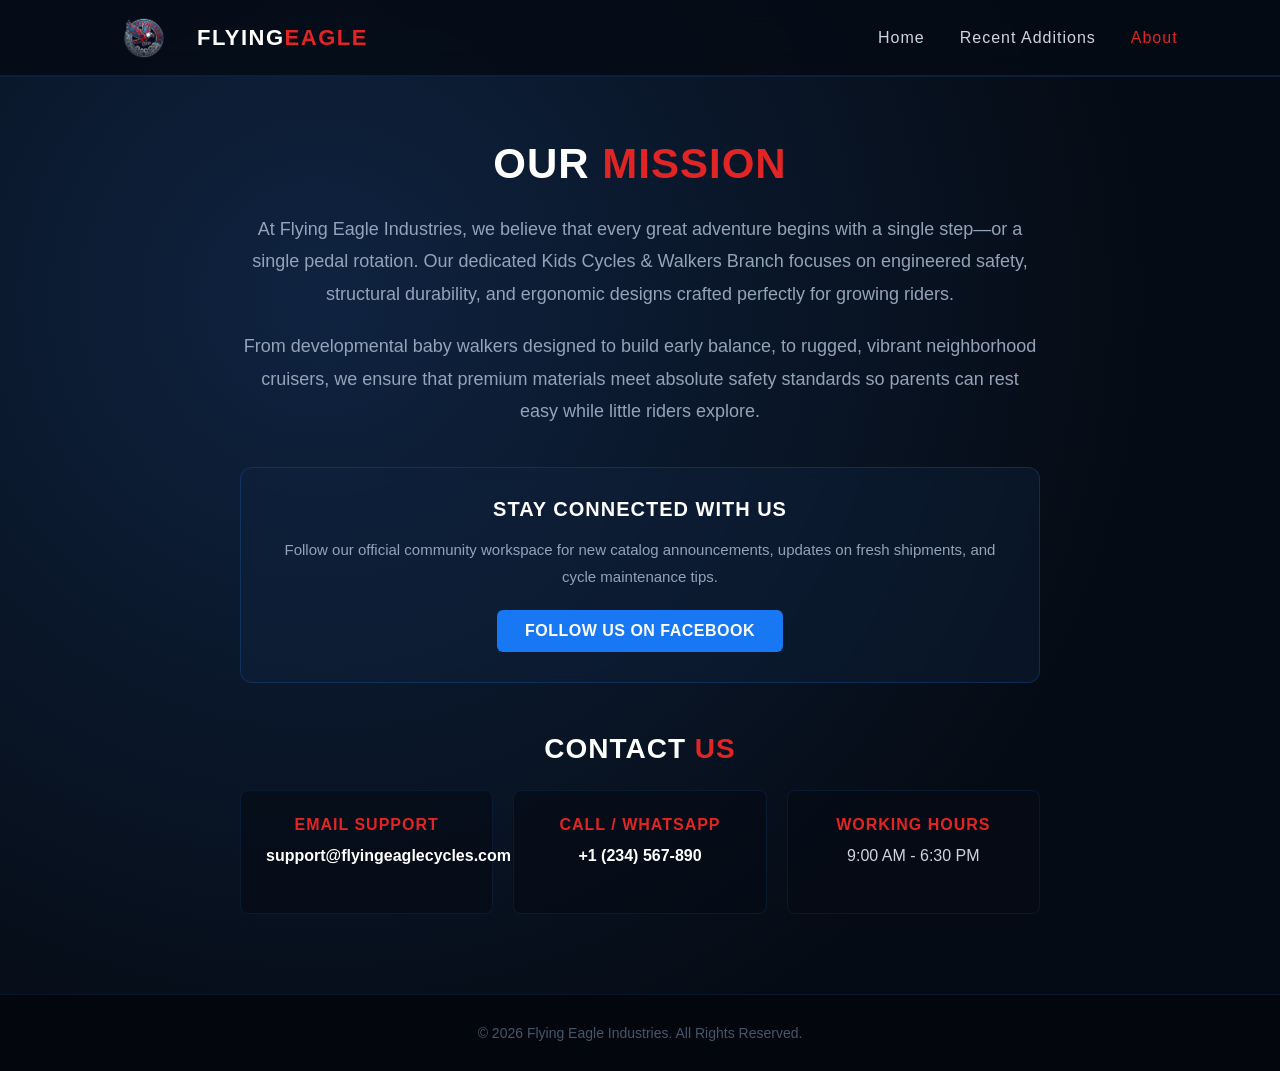
==== about.html @ c266d0ac "about.html" ====
<!DOCTYPE html>
<html lang="en">
<head>
    <meta charset="UTF-8">
    <meta name="viewport" content="width=device-width, initial-scale=1.0">
    <title>About Us | Flying Eagle Cycles</title>
    <style>
        /* --- Reset & Base Styles --- */
        * {
            margin: 0;
            padding: 0;
            box-sizing: border-box;
            font-family: 'Segoe UI', Tahoma, Geneva, Verdana, sans-serif;
        }

        body {
            background-color: #050b14;
            color: #ffffff;
            overflow-x: hidden;
        }

        /* --- Animations --- */
        @keyframes fadeInDown {
            from { opacity: 0; transform: translateY(-30px); }
            to { opacity: 1; transform: translateY(0); }
        }

        @keyframes fadeInUp {
            from { opacity: 0; transform: translateY(40px); }
            to { opacity: 1; transform: translateY(0); }
        }

        /* --- Navigation Bar --- */
        .navbar {
            position: fixed;
            top: 0;
            left: 0;
            width: 100%;
            display: flex;
            justify-content: space-between;
            align-items: center;
            padding: 15px 8%;
            background: rgba(5, 11, 20, 0.85);
            backdrop-filter: blur(12px);
            border-bottom: 2px solid rgba(26, 82, 156, 0.3);
            z-index: 1000;
            animation: fadeInDown 1s ease forwards;
        }

        .nav-logo-container {
            display: flex;
            align-items: center;
            gap: 12px;
        }

        .nav-logo-img {
            height: 45px;
            width: auto;
        }

        .logo-text {
            font-size: 22px;
            font-weight: 800;
            text-transform: uppercase;
            letter-spacing: 1.5px;
            color: #fff;
        }

        .logo-text span {
            color: #e12424;
        }

        .nav-links {
            display: flex;
            list-style: none;
        }

        .nav-links li {
            margin-left: 35px;
        }

        .nav-links a {
            color: #cbd5e1;
            text-decoration: none;
            font-size: 16px;
            font-weight: 500;
            letter-spacing: 1px;
            transition: color 0.3s;
            position: relative;
            padding: 5px 0;
        }

        .nav-links a:hover, .nav-links a.active {
            color: #e12424;
        }

        .nav-links a::after {
            content: '';
            position: absolute;
            width: 0;
            height: 2px;
            bottom: 0;
            left: 0;
            background-color: #e12424;
            transition: width 0.3s ease;
        }

        .nav-links a:hover::after {
            width: 100%;
        }

        /* --- About Content Section --- */
        .about-container {
            min-height: 100vh;
            padding: 140px 8% 80px 8%;
            background: radial-gradient(circle at 25% 30%, #0f2340 0%, #050b14 70%);
            display: flex;
            flex-direction: column;
            align-items: center;
            justify-content: center;
        }

        .about-content {
            max-width: 800px;
            text-align: center;
            animation: fadeInUp 1.2s ease forwards;
        }

        .about-content h1 {
            font-size: 42px;
            font-weight: 900;
            text-transform: uppercase;
            letter-spacing: 1px;
            margin-bottom: 25px;
        }

        .about-content h1 span {
            color: #e12424;
        }

        .about-content p {
            color: #94a3b8;
            font-size: 18px;
            line-height: 1.8;
            margin-bottom: 20px;
        }

        /* --- Social Media Branding Box --- */
        .social-box {
            margin-top: 40px;
            background: rgba(15, 35, 64, 0.4);
            border: 1px solid rgba(26, 82, 156, 0.4);
            padding: 30px;
            border-radius: 12px;
            backdrop-filter: blur(6px);
            transition: transform 0.3s, border-color 0.3s;
        }

        .social-box:hover {
            transform: translateY(-5px);
            border-color: #e12424;
        }

        .social-box h3 {
            font-size: 20px;
            text-transform: uppercase;
            letter-spacing: 1px;
            margin-bottom: 15px;
            color: #fff;
        }

        .social-btn {
            display: inline-flex;
            align-items: center;
            padding: 12px 28px;
            background: #1877f2; /* Official Facebook Blue */
            color: #fff;
            text-decoration: none;
            font-weight: 700;
            letter-spacing: 0.5px;
            border-radius: 6px;
            text-transform: uppercase;
            transition: background 0.3s, box-shadow 0.3s;
        }

        .social-btn:hover {
            background: #145dbf;
            box-shadow: 0 0 20px rgba(24, 119, 242, 0.5);
        }

        /* --- Contact Grid Section --- */
        .contact-section {
            margin-top: 50px;
            width: 100%;
            text-align: center;
        }

        .contact-section h2 {
            font-size: 28px;
            text-transform: uppercase;
            letter-spacing: 1px;
            margin-bottom: 25px;
            color: #fff;
        }

        .contact-section h2 span {
            color: #e12424;
        }

        .contact-grid {
            display: grid;
            grid-template-columns: repeat(auto-fit, minmax(250px, 1fr));
            gap: 20px;
            width: 100%;
        }

        .contact-card {
            background: rgba(5, 11, 20, 0.6);
            border: 1px solid rgba(26, 82, 156, 0.2);
            padding: 25px;
            border-radius: 8px;
            text-align: center;
            transition: border-color 0.3s;
        }

        .contact-card:hover {
            border-color: rgba(225, 36, 36, 0.6);
        }

        .contact-card h4 {
            font-size: 16px;
            text-transform: uppercase;
            color: #e12424;
            margin-bottom: 10px;
            letter-spacing: 1px;
        }

        .contact-card p {
            font-size: 16px;
            color: #cbd5e1;
            line-height: 1.5;
        }

        .contact-card a {
            color: #fff;
            text-decoration: none;
            font-weight: 600;
            transition: color 0.3s;
        }

        .contact-card a:hover {
            color: #e12424;
        }

        /* --- Footer --- */
        footer {
            background: #03070d;
            padding: 30px 8%;
            text-align: center;
            border-top: 1px solid rgba(26, 82, 156, 0.2);
            color: #475569;
            font-size: 14px;
            width: 100%;
        }
    </style>
</head>
<body>

    <!-- Top Navigation Bar -->
    <nav class="navbar">
        <div class="nav-logo-container">
            <img src="logo.png" alt="Flying Eagle Emblem" class="nav-logo-img">
            <div class="logo-text">Flying<span>Eagle</span></div>
        </div>
        <ul class="nav-links">
            <li><a href="index.html">Home</a></li>
            <li><a href="additions.html">Recent Additions</a></li>
            <li><a href="about.html" class="active">About</a></li>
        </ul>
    </nav>

    <!-- About Us Section -->
    <section class="about-container">
        <div class="about-content">
            <h1>Our <span>Mission</span></h1>
            <p>At Flying Eagle Industries, we believe that every great adventure begins with a single step—or a single pedal rotation. Our dedicated Kids Cycles & Walkers Branch focuses on engineered safety, structural durability, and ergonomic designs crafted perfectly for growing riders.</p>
            <p>From developmental baby walkers designed to build early balance, to rugged, vibrant neighborhood cruisers, we ensure that premium materials meet absolute safety standards so parents can rest easy while little riders explore.</p>
            
            <!-- Facebook Connect Section -->
            <div class="social-box">
                <h3>Stay Connected With Us</h3>
                <p style="font-size: 15px; margin-bottom: 20px; color: #94a3b8;">Follow our official community workspace for new catalog announcements, updates on fresh shipments, and cycle maintenance tips.</p>
                <a href="https://facebook.com/flyingeagleindustriescycles" target="_blank" class="social-btn">
                    Follow us on Facebook
                </a>
            </div>

            <!-- Restored Contact Information Section -->
            <div class="contact-section">
                <h2>Contact <span>Us</span></h2>
                <div class="contact-grid">
                    
                    <!-- Email Card -->
                    <div class="contact-card">
                        <h4>Email Support</h4>
                        <p><a href="mailto:support@flyingeaglecycles.com">support@flyingeaglecycles.com</a></p>
                    </div>

                    <!-- Phone Card -->
                    <div class="contact-card">
                        <h4>Call / WhatsApp</h4>
                        <p><a href="tel:+1234567890">+1 (234) 567-890</a></p>
                    </div>

                    <!-- Business Hours Card -->
                    <div class="contact-card">
                        <h4>Working Hours</h4>
                        <p>9:00 AM - 6:30 PM</p>
                    </div>

                </div>
            </div>

        </div>
    </section>

    <!-- Footer -->
    <footer>
        <p>&copy; 2026 Flying Eagle Industries. All Rights Reserved.</p>
    </footer>

</body>
</html>
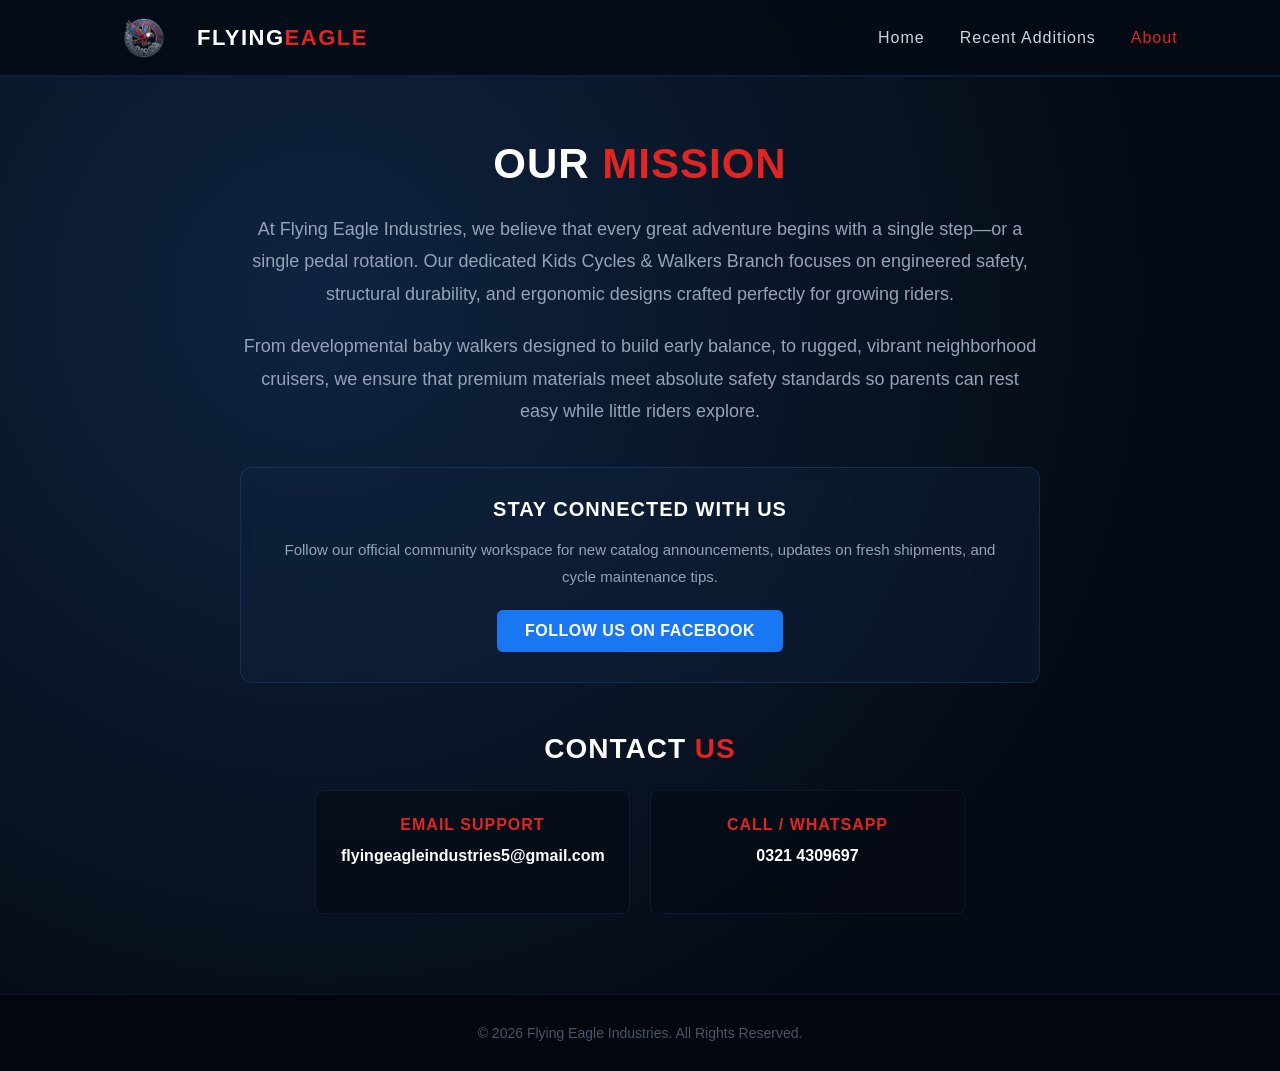
==== commit f593c208: "Update about.html" ====
--- a/about.html
+++ b/about.html
@@ -209,9 +209,11 @@
 
         .contact-grid {
             display: grid;
-            grid-template-columns: repeat(auto-fit, minmax(250px, 1fr));
+            grid-template-columns: repeat(auto-fit, minmax(280px, 1fr));
             gap: 20px;
             width: 100%;
+            max-width: 650px;
+            margin: 0 auto;
         }
 
         .contact-card {
@@ -295,7 +297,7 @@
                 </a>
             </div>
 
-            <!-- Restored Contact Information Section -->
+            <!-- Contact Information Section -->
             <div class="contact-section">
                 <h2>Contact <span>Us</span></h2>
                 <div class="contact-grid">
@@ -303,19 +305,13 @@
                     <!-- Email Card -->
                     <div class="contact-card">
                         <h4>Email Support</h4>
-                        <p><a href="mailto:support@flyingeaglecycles.com">support@flyingeaglecycles.com</a></p>
+                        <p><a href="mailto:flyingeagleindustries5@gmail.com">flyingeagleindustries5@gmail.com</a></p>
                     </div>
 
                     <!-- Phone Card -->
                     <div class="contact-card">
                         <h4>Call / WhatsApp</h4>
-                        <p><a href="tel:+1234567890">+1 (234) 567-890</a></p>
-                    </div>
-
-                    <!-- Business Hours Card -->
-                    <div class="contact-card">
-                        <h4>Working Hours</h4>
-                        <p>9:00 AM - 6:30 PM</p>
+                        <p><a href="tel:+923214309697">0321 4309697</a></p>
                     </div>
 
                 </div>
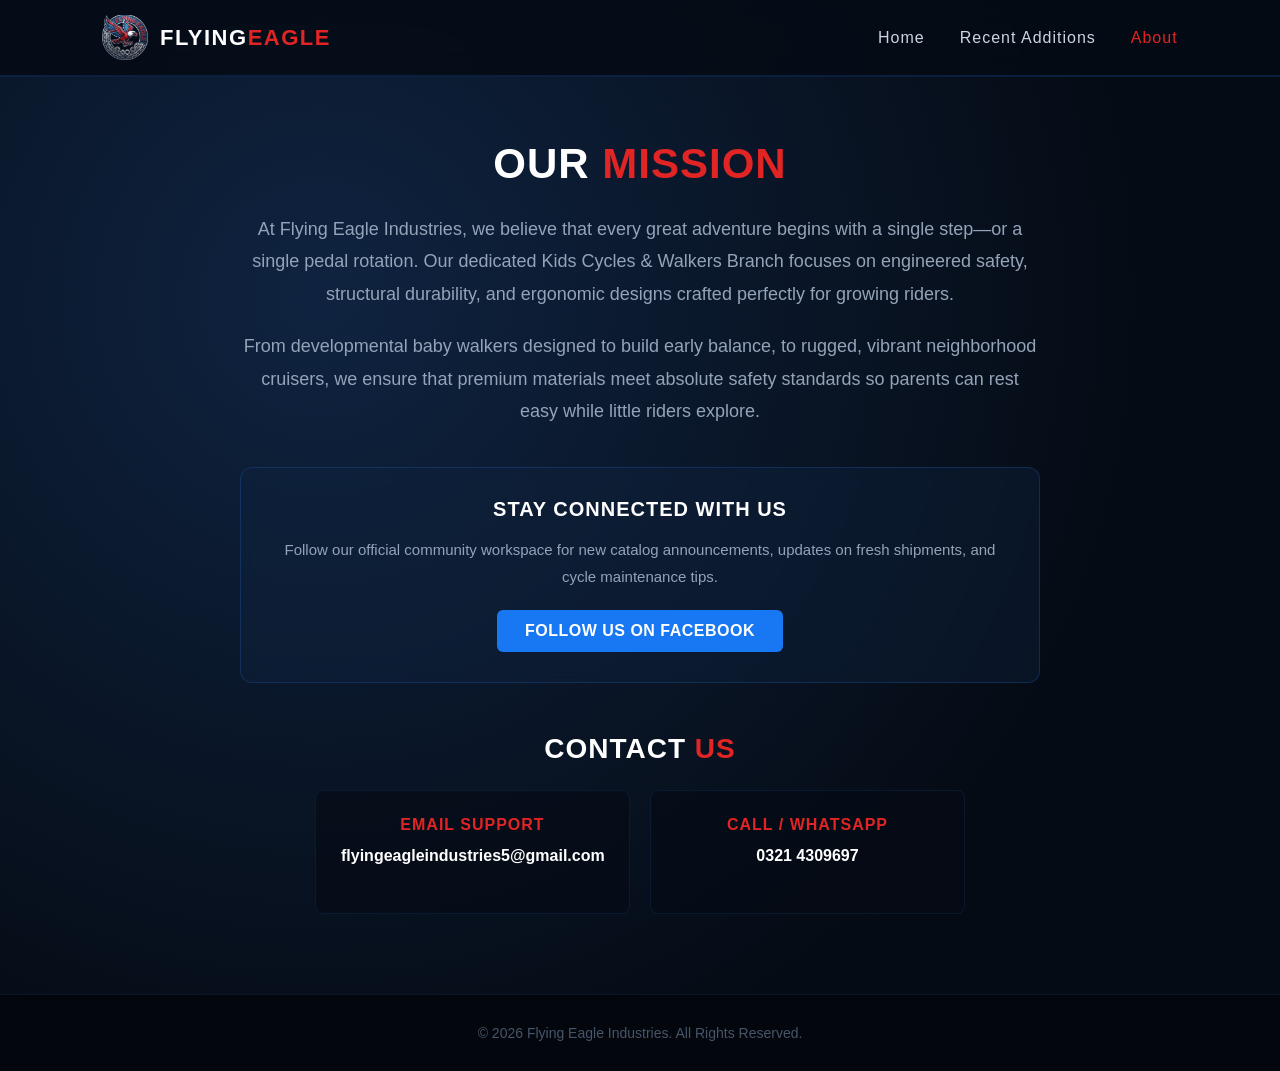
==== commit c07f80cc: "about.html" ====
--- a/about.html
+++ b/about.html
@@ -1,6 +1,8 @@
 <!DOCTYPE html>
 <html lang="en">
 <head>
+    <link rel="icon" type="image/png" sizes="32x32" href="logo.png">
+<link rel="apple-touch-icon" sizes="180x180" href="logo.png">
     <meta charset="UTF-8">
     <meta name="viewport" content="width=device-width, initial-scale=1.0">
     <title>About Us | Flying Eagle Cycles</title>
@@ -292,7 +294,7 @@
             <div class="social-box">
                 <h3>Stay Connected With Us</h3>
                 <p style="font-size: 15px; margin-bottom: 20px; color: #94a3b8;">Follow our official community workspace for new catalog announcements, updates on fresh shipments, and cycle maintenance tips.</p>
-                <a href="https://facebook.com/flyingeagleindustriescycles" target="_blank" class="social-btn">
+                <a href="https://www.facebook.com/profile.php?id=61591308593354" target="_blank" class="social-btn">
                     Follow us on Facebook
                 </a>
             </div>
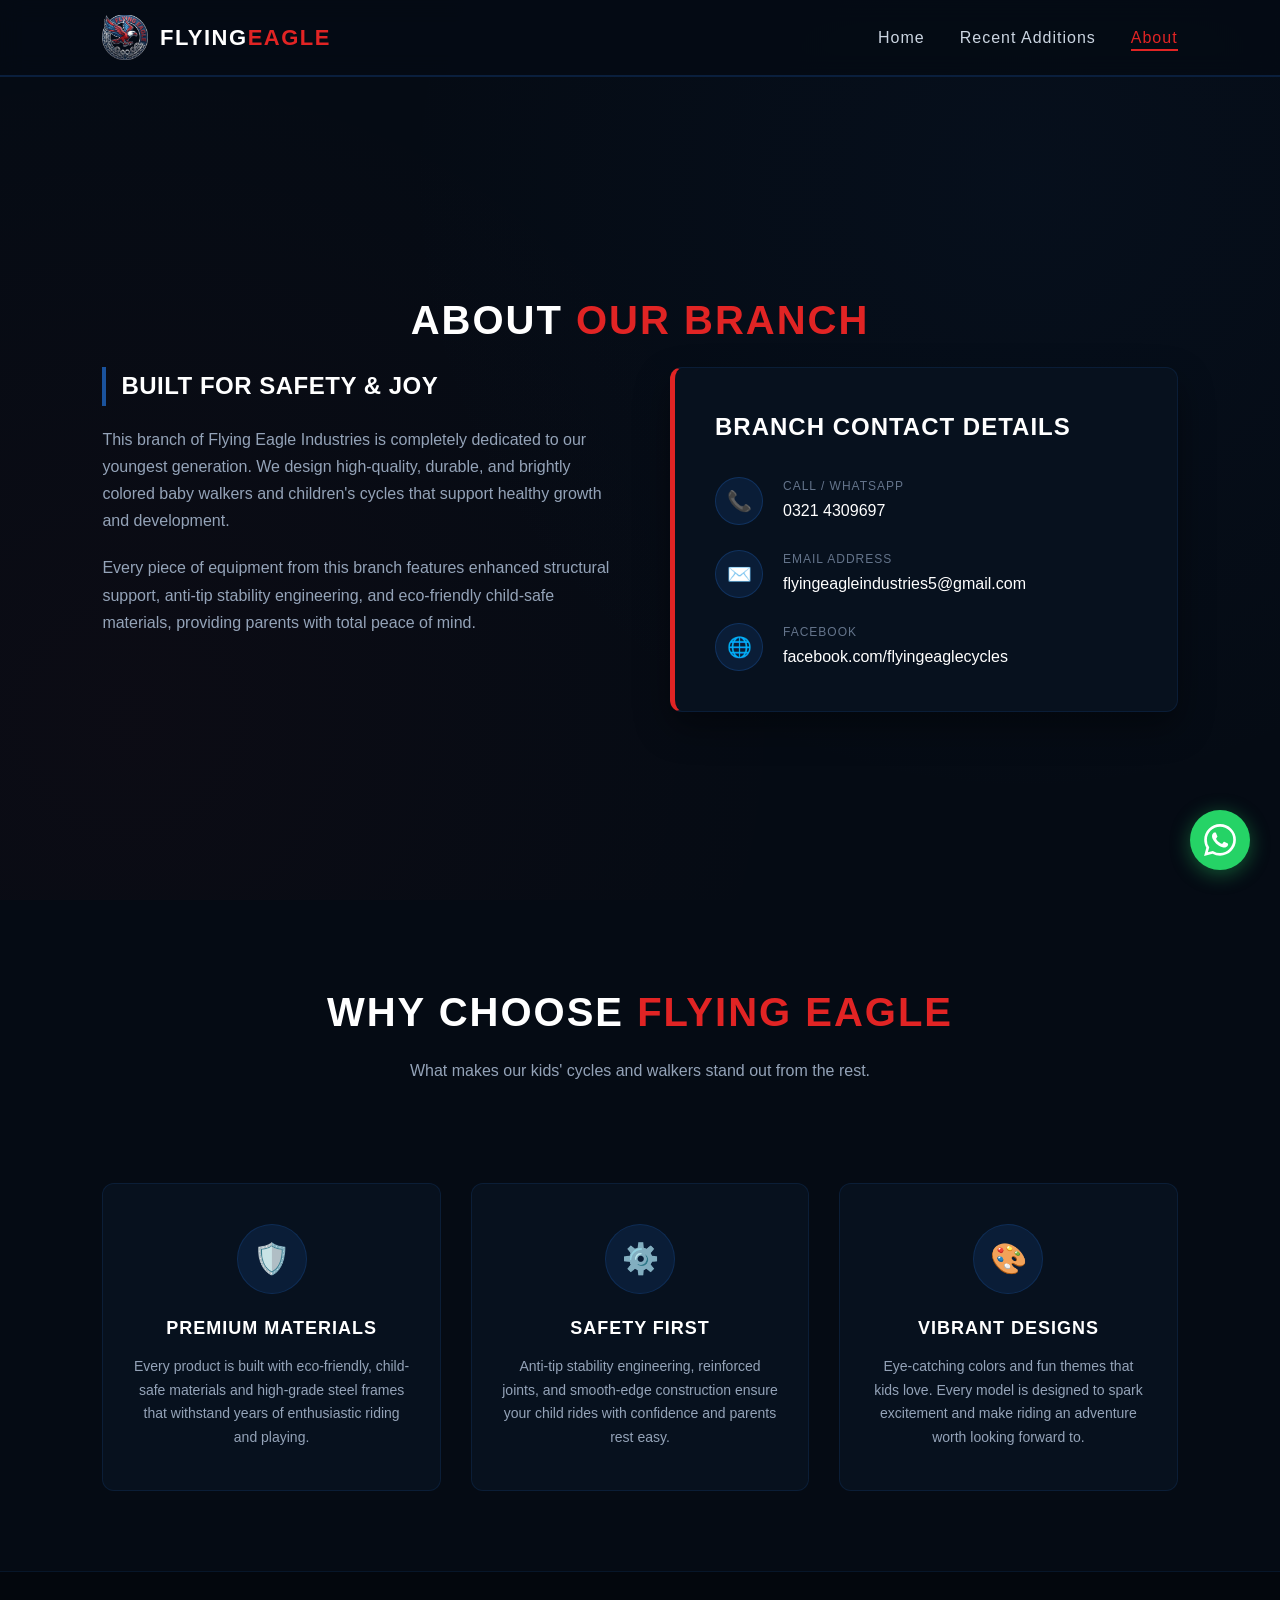
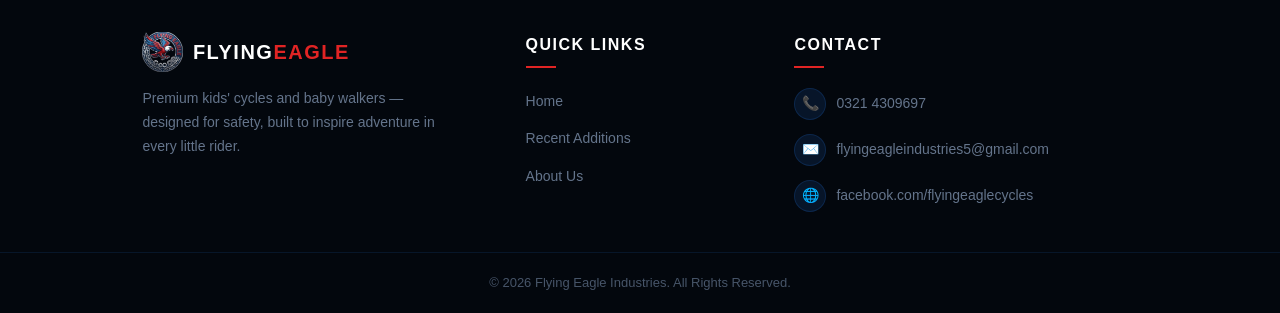
==== commit 64903873: "Add files via upload" ====
--- a/about.html
+++ b/about.html
@@ -1,331 +1,354 @@
-<!DOCTYPE html>
-<html lang="en">
-<head>
-    <link rel="icon" type="image/png" sizes="32x32" href="logo.png">
-<link rel="apple-touch-icon" sizes="180x180" href="logo.png">
-    <meta charset="UTF-8">
-    <meta name="viewport" content="width=device-width, initial-scale=1.0">
-    <title>About Us | Flying Eagle Cycles</title>
-    <style>
-        /* --- Reset & Base Styles --- */
-        * {
-            margin: 0;
-            padding: 0;
-            box-sizing: border-box;
-            font-family: 'Segoe UI', Tahoma, Geneva, Verdana, sans-serif;
-        }
-
-        body {
-            background-color: #050b14;
-            color: #ffffff;
-            overflow-x: hidden;
-        }
-
-        /* --- Animations --- */
-        @keyframes fadeInDown {
-            from { opacity: 0; transform: translateY(-30px); }
-            to { opacity: 1; transform: translateY(0); }
-        }
-
-        @keyframes fadeInUp {
-            from { opacity: 0; transform: translateY(40px); }
-            to { opacity: 1; transform: translateY(0); }
-        }
-
-        /* --- Navigation Bar --- */
-        .navbar {
-            position: fixed;
-            top: 0;
-            left: 0;
-            width: 100%;
-            display: flex;
-            justify-content: space-between;
-            align-items: center;
-            padding: 15px 8%;
-            background: rgba(5, 11, 20, 0.85);
-            backdrop-filter: blur(12px);
-            border-bottom: 2px solid rgba(26, 82, 156, 0.3);
-            z-index: 1000;
-            animation: fadeInDown 1s ease forwards;
-        }
-
-        .nav-logo-container {
-            display: flex;
-            align-items: center;
-            gap: 12px;
-        }
-
-        .nav-logo-img {
-            height: 45px;
-            width: auto;
-        }
-
-        .logo-text {
-            font-size: 22px;
-            font-weight: 800;
-            text-transform: uppercase;
-            letter-spacing: 1.5px;
-            color: #fff;
-        }
-
-        .logo-text span {
-            color: #e12424;
-        }
-
-        .nav-links {
-            display: flex;
-            list-style: none;
-        }
-
-        .nav-links li {
-            margin-left: 35px;
-        }
-
-        .nav-links a {
-            color: #cbd5e1;
-            text-decoration: none;
-            font-size: 16px;
-            font-weight: 500;
-            letter-spacing: 1px;
-            transition: color 0.3s;
-            position: relative;
-            padding: 5px 0;
-        }
-
-        .nav-links a:hover, .nav-links a.active {
-            color: #e12424;
-        }
-
-        .nav-links a::after {
-            content: '';
-            position: absolute;
-            width: 0;
-            height: 2px;
-            bottom: 0;
-            left: 0;
-            background-color: #e12424;
-            transition: width 0.3s ease;
-        }
-
-        .nav-links a:hover::after {
-            width: 100%;
-        }
-
-        /* --- About Content Section --- */
-        .about-container {
-            min-height: 100vh;
-            padding: 140px 8% 80px 8%;
-            background: radial-gradient(circle at 25% 30%, #0f2340 0%, #050b14 70%);
-            display: flex;
-            flex-direction: column;
-            align-items: center;
-            justify-content: center;
-        }
-
-        .about-content {
-            max-width: 800px;
-            text-align: center;
-            animation: fadeInUp 1.2s ease forwards;
-        }
-
-        .about-content h1 {
-            font-size: 42px;
-            font-weight: 900;
-            text-transform: uppercase;
-            letter-spacing: 1px;
-            margin-bottom: 25px;
-        }
-
-        .about-content h1 span {
-            color: #e12424;
-        }
-
-        .about-content p {
-            color: #94a3b8;
-            font-size: 18px;
-            line-height: 1.8;
-            margin-bottom: 20px;
-        }
-
-        /* --- Social Media Branding Box --- */
-        .social-box {
-            margin-top: 40px;
-            background: rgba(15, 35, 64, 0.4);
-            border: 1px solid rgba(26, 82, 156, 0.4);
-            padding: 30px;
-            border-radius: 12px;
-            backdrop-filter: blur(6px);
-            transition: transform 0.3s, border-color 0.3s;
-        }
-
-        .social-box:hover {
-            transform: translateY(-5px);
-            border-color: #e12424;
-        }
-
-        .social-box h3 {
-            font-size: 20px;
-            text-transform: uppercase;
-            letter-spacing: 1px;
-            margin-bottom: 15px;
-            color: #fff;
-        }
-
-        .social-btn {
-            display: inline-flex;
-            align-items: center;
-            padding: 12px 28px;
-            background: #1877f2; /* Official Facebook Blue */
-            color: #fff;
-            text-decoration: none;
-            font-weight: 700;
-            letter-spacing: 0.5px;
-            border-radius: 6px;
-            text-transform: uppercase;
-            transition: background 0.3s, box-shadow 0.3s;
-        }
-
-        .social-btn:hover {
-            background: #145dbf;
-            box-shadow: 0 0 20px rgba(24, 119, 242, 0.5);
-        }
-
-        /* --- Contact Grid Section --- */
-        .contact-section {
-            margin-top: 50px;
-            width: 100%;
-            text-align: center;
-        }
-
-        .contact-section h2 {
-            font-size: 28px;
-            text-transform: uppercase;
-            letter-spacing: 1px;
-            margin-bottom: 25px;
-            color: #fff;
-        }
-
-        .contact-section h2 span {
-            color: #e12424;
-        }
-
-        .contact-grid {
-            display: grid;
-            grid-template-columns: repeat(auto-fit, minmax(280px, 1fr));
-            gap: 20px;
-            width: 100%;
-            max-width: 650px;
-            margin: 0 auto;
-        }
-
-        .contact-card {
-            background: rgba(5, 11, 20, 0.6);
-            border: 1px solid rgba(26, 82, 156, 0.2);
-            padding: 25px;
-            border-radius: 8px;
-            text-align: center;
-            transition: border-color 0.3s;
-        }
-
-        .contact-card:hover {
-            border-color: rgba(225, 36, 36, 0.6);
-        }
-
-        .contact-card h4 {
-            font-size: 16px;
-            text-transform: uppercase;
-            color: #e12424;
-            margin-bottom: 10px;
-            letter-spacing: 1px;
-        }
-
-        .contact-card p {
-            font-size: 16px;
-            color: #cbd5e1;
-            line-height: 1.5;
-        }
-
-        .contact-card a {
-            color: #fff;
-            text-decoration: none;
-            font-weight: 600;
-            transition: color 0.3s;
-        }
-
-        .contact-card a:hover {
-            color: #e12424;
-        }
-
-        /* --- Footer --- */
-        footer {
-            background: #03070d;
-            padding: 30px 8%;
-            text-align: center;
-            border-top: 1px solid rgba(26, 82, 156, 0.2);
-            color: #475569;
-            font-size: 14px;
-            width: 100%;
-        }
-    </style>
-</head>
-<body>
-
-    <!-- Top Navigation Bar -->
-    <nav class="navbar">
-        <div class="nav-logo-container">
-            <img src="logo.png" alt="Flying Eagle Emblem" class="nav-logo-img">
-            <div class="logo-text">Flying<span>Eagle</span></div>
-        </div>
-        <ul class="nav-links">
-            <li><a href="index.html">Home</a></li>
-            <li><a href="additions.html">Recent Additions</a></li>
-            <li><a href="about.html" class="active">About</a></li>
-        </ul>
-    </nav>
-
-    <!-- About Us Section -->
-    <section class="about-container">
-        <div class="about-content">
-            <h1>Our <span>Mission</span></h1>
-            <p>At Flying Eagle Industries, we believe that every great adventure begins with a single step—or a single pedal rotation. Our dedicated Kids Cycles & Walkers Branch focuses on engineered safety, structural durability, and ergonomic designs crafted perfectly for growing riders.</p>
-            <p>From developmental baby walkers designed to build early balance, to rugged, vibrant neighborhood cruisers, we ensure that premium materials meet absolute safety standards so parents can rest easy while little riders explore.</p>
-            
-            <!-- Facebook Connect Section -->
-            <div class="social-box">
-                <h3>Stay Connected With Us</h3>
-                <p style="font-size: 15px; margin-bottom: 20px; color: #94a3b8;">Follow our official community workspace for new catalog announcements, updates on fresh shipments, and cycle maintenance tips.</p>
-                <a href="https://www.facebook.com/profile.php?id=61591308593354" target="_blank" class="social-btn">
-                    Follow us on Facebook
-                </a>
-            </div>
-
-            <!-- Contact Information Section -->
-            <div class="contact-section">
-                <h2>Contact <span>Us</span></h2>
-                <div class="contact-grid">
-                    
-                    <!-- Email Card -->
-                    <div class="contact-card">
-                        <h4>Email Support</h4>
-                        <p><a href="mailto:flyingeagleindustries5@gmail.com">flyingeagleindustries5@gmail.com</a></p>
-                    </div>
-
-                    <!-- Phone Card -->
-                    <div class="contact-card">
-                        <h4>Call / WhatsApp</h4>
-                        <p><a href="tel:+923214309697">0321 4309697</a></p>
-                    </div>
-
-                </div>
-            </div>
-
-        </div>
-    </section>
-
-    <!-- Footer -->
-    <footer>
-        <p>&copy; 2026 Flying Eagle Industries. All Rights Reserved.</p>
-    </footer>
-
-</body>
-</html>
+<!DOCTYPE html>
+<html lang="en">
+<head>
+    <meta charset="UTF-8">
+    <meta name="viewport" content="width=device-width, initial-scale=1.0">
+    <title>About Our Kids Branch | Flying Eagle</title>
+    <meta name="description" content="Learn about Flying Eagle Industries' kids cycles and walkers branch — dedicated to safety, quality, and joyful riding experiences for children.">
+    <meta property="og:title" content="About Our Kids Branch | Flying Eagle">
+    <meta property="og:description" content="Discover our mission: premium kids' cycles and walkers built for safety, durability, and fun.">
+    <meta property="og:image" content="logo.png">
+    <meta property="og:type" content="website">
+    <link rel="icon" type="image/png" href="logo.png">
+    <link rel="stylesheet" href="styles.css">
+    <style>
+        /* --- About Page (page-specific) --- */
+        .about-section {
+            min-height: 100vh;
+            padding: 160px 8% 60px 8%;
+            display: flex;
+            flex-direction: column;
+            justify-content: center;
+            align-items: center;
+            background:
+                radial-gradient(circle at 80% 20%, rgba(26, 82, 156, 0.06) 0%, transparent 50%),
+                radial-gradient(circle at 10% 80%, rgba(225, 36, 36, 0.03) 0%, transparent 50%),
+                var(--bg-primary);
+        }
+
+        .about-container {
+            display: grid;
+            grid-template-columns: 1fr 1fr;
+            gap: 60px;
+            max-width: 1100px;
+            width: 100%;
+        }
+
+        .about-info h3 {
+            font-size: 24px;
+            margin-bottom: 20px;
+            color: var(--text-primary);
+            border-left: 4px solid var(--accent-blue);
+            padding-left: 15px;
+            text-transform: uppercase;
+            letter-spacing: 0.5px;
+        }
+
+        .about-info p {
+            color: var(--text-muted);
+            font-size: 16px;
+            line-height: 1.7;
+            margin-bottom: 20px;
+        }
+
+        /* --- Contact Card --- */
+        .contact-card {
+            background: var(--bg-secondary);
+            padding: 40px;
+            border-radius: var(--radius-md);
+            box-shadow: 0 15px 35px rgba(0,0,0,0.4);
+            border: 1px solid var(--border-subtle);
+            border-left: 5px solid var(--accent-red);
+            transition: transform var(--transition-fast), box-shadow var(--transition-fast);
+        }
+
+        .contact-card:hover {
+            transform: translateY(-5px);
+            box-shadow: 0 20px 40px rgba(26, 82, 156, 0.15);
+        }
+
+        .contact-card h3 {
+            font-size: 24px;
+            margin-bottom: 30px;
+            text-transform: uppercase;
+            letter-spacing: 1px;
+            color: var(--text-primary);
+        }
+
+        .contact-item {
+            display: flex;
+            align-items: center;
+            margin-bottom: 25px;
+        }
+
+        .contact-item:last-child {
+            margin-bottom: 0;
+        }
+
+        .contact-icon {
+            width: 48px;
+            height: 48px;
+            background: var(--accent-blue-bg);
+            border: 1px solid rgba(26, 82, 156, 0.4);
+            border-radius: 50%;
+            display: flex;
+            justify-content: center;
+            align-items: center;
+            margin-right: 20px;
+            color: var(--text-secondary);
+            font-size: 20px;
+            flex-shrink: 0;
+            transition: background var(--transition-fast), transform var(--transition-fast);
+        }
+
+        .contact-item:hover .contact-icon {
+            background: rgba(225, 36, 36, 0.15);
+            transform: scale(1.08);
+        }
+
+        .contact-details p {
+            font-size: 12px;
+            color: var(--text-faint);
+            text-transform: uppercase;
+            letter-spacing: 1px;
+            margin-bottom: 2px;
+        }
+
+        .contact-details a,
+        .contact-details span {
+            font-size: 16px;
+            color: var(--text-primary);
+            text-decoration: none;
+            font-weight: 500;
+            transition: color var(--transition-fast);
+        }
+
+        .contact-details a:hover {
+            color: var(--accent-red);
+        }
+
+        /* --- Why Choose Us Section --- */
+        .why-section {
+            padding: 80px 8%;
+            display: flex;
+            flex-direction: column;
+            align-items: center;
+            background: var(--bg-primary);
+        }
+
+        .why-grid {
+            display: grid;
+            grid-template-columns: repeat(auto-fit, minmax(280px, 1fr));
+            gap: 30px;
+            max-width: 1100px;
+            width: 100%;
+            margin-top: 50px;
+        }
+
+        .why-card {
+            background: var(--bg-secondary);
+            border: 1px solid var(--border-subtle);
+            border-radius: var(--radius-md);
+            padding: 40px 30px;
+            text-align: center;
+            transition: transform var(--transition-fast), border-color var(--transition-fast), box-shadow var(--transition-fast);
+        }
+
+        .why-card:hover {
+            transform: translateY(-6px);
+            border-color: var(--accent-red);
+            box-shadow: var(--shadow-card-hover);
+        }
+
+        .why-icon {
+            width: 70px;
+            height: 70px;
+            background: var(--accent-blue-bg);
+            border: 1px solid rgba(26, 82, 156, 0.3);
+            border-radius: 50%;
+            display: flex;
+            justify-content: center;
+            align-items: center;
+            margin: 0 auto 20px auto;
+            font-size: 30px;
+            transition: transform var(--transition-fast), background var(--transition-fast);
+        }
+
+        .why-card:hover .why-icon {
+            transform: scale(1.1) rotate(-5deg);
+            background: rgba(225, 36, 36, 0.12);
+        }
+
+        .why-card h3 {
+            font-size: 18px;
+            font-weight: 700;
+            text-transform: uppercase;
+            letter-spacing: 1px;
+            color: var(--text-primary);
+            margin-bottom: 12px;
+        }
+
+        .why-card p {
+            color: var(--text-muted);
+            font-size: 14px;
+            line-height: 1.7;
+        }
+
+        @media (max-width: 968px) {
+            .about-container {
+                grid-template-columns: 1fr;
+                gap: 40px;
+            }
+        }
+
+        @media (max-width: 640px) {
+            .why-grid {
+                grid-template-columns: 1fr;
+            }
+        }
+    </style>
+</head>
+<body>
+
+    <!-- Mobile Nav Overlay -->
+    <div class="nav-overlay"></div>
+
+    <!-- Top Navigation Bar -->
+    <header>
+        <nav class="navbar" id="main-navbar">
+            <div class="nav-logo-container">
+                <a href="index.html">
+                    <img src="logo.png" alt="Flying Eagle Emblem" class="nav-logo-img">
+                    <div class="logo-text">Flying<span>Eagle</span></div>
+                </a>
+            </div>
+            <button class="hamburger" id="hamburger-btn" aria-label="Toggle navigation menu">
+                <span></span>
+                <span></span>
+                <span></span>
+            </button>
+            <ul class="nav-links" id="nav-links">
+                <li><a href="index.html">Home</a></li>
+                <li><a href="additions.html">Recent Additions</a></li>
+                <li><a href="about.html" class="active">About</a></li>
+            </ul>
+        </nav>
+    </header>
+
+    <main>
+        <!-- About & Contact Section -->
+        <section class="about-section">
+            <h1 class="section-title reveal">About <span>Our Branch</span></h1>
+            
+            <div class="about-container">
+                <div class="about-info reveal-left">
+                    <h3>Built for Safety & Joy</h3>
+                    <p>This branch of Flying Eagle Industries is completely dedicated to our youngest generation. We design high-quality, durable, and brightly colored baby walkers and children's cycles that support healthy growth and development.</p>
+                    <p>Every piece of equipment from this branch features enhanced structural support, anti-tip stability engineering, and eco-friendly child-safe materials, providing parents with total peace of mind.</p>
+                </div>
+
+                <div class="contact-card reveal-right">
+                    <h3>Branch Contact Details</h3>
+                    
+                    <div class="contact-item">
+                        <div class="contact-icon">📞</div>
+                        <div class="contact-details">
+                            <p>Call / WhatsApp</p>
+                            <a href="https://wa.me/923214309697">0321 4309697</a>
+                        </div>
+                    </div>
+
+                    <div class="contact-item">
+                        <div class="contact-icon">✉️</div>
+                        <div class="contact-details">
+                            <p>Email Address</p>
+                            <a href="mailto:flyingeagleindustries5@gmail.com">flyingeagleindustries5@gmail.com</a>
+                        </div>
+                    </div>
+
+                    <div class="contact-item">
+                        <div class="contact-icon">🌐</div>
+                        <div class="contact-details">
+                            <p>Facebook</p>
+                            <a href="https://www.facebook.com/flyingeaglecycles" target="_blank">facebook.com/flyingeaglecycles</a>
+                        </div>
+                    </div>
+                </div>
+            </div>
+        </section>
+
+        <!-- Why Choose Us Section -->
+        <section class="why-section">
+            <h2 class="section-title reveal">Why Choose <span>Flying Eagle</span></h2>
+            <p class="section-subtitle reveal">What makes our kids' cycles and walkers stand out from the rest.</p>
+
+            <div class="why-grid">
+                <div class="why-card reveal reveal-delay-1">
+                    <div class="why-icon">🛡️</div>
+                    <h3>Premium Materials</h3>
+                    <p>Every product is built with eco-friendly, child-safe materials and high-grade steel frames that withstand years of enthusiastic riding and playing.</p>
+                </div>
+                <div class="why-card reveal reveal-delay-2">
+                    <div class="why-icon">⚙️</div>
+                    <h3>Safety First</h3>
+                    <p>Anti-tip stability engineering, reinforced joints, and smooth-edge construction ensure your child rides with confidence and parents rest easy.</p>
+                </div>
+                <div class="why-card reveal reveal-delay-3">
+                    <div class="why-icon">🎨</div>
+                    <h3>Vibrant Designs</h3>
+                    <p>Eye-catching colors and fun themes that kids love. Every model is designed to spark excitement and make riding an adventure worth looking forward to.</p>
+                </div>
+            </div>
+        </section>
+    </main>
+
+    <!-- Enhanced Footer -->
+    <footer>
+        <div class="footer-content">
+            <div class="footer-brand">
+                <div class="footer-logo-row">
+                    <img src="logo.png" alt="Flying Eagle">
+                    <div class="logo-text">Flying<span>Eagle</span></div>
+                </div>
+                <p>Premium kids' cycles and baby walkers — designed for safety, built to inspire adventure in every little rider.</p>
+            </div>
+            <div>
+                <h4 class="footer-heading">Quick Links</h4>
+                <ul class="footer-links">
+                    <li><a href="index.html">Home</a></li>
+                    <li><a href="additions.html">Recent Additions</a></li>
+                    <li><a href="about.html">About Us</a></li>
+                </ul>
+            </div>
+            <div>
+                <h4 class="footer-heading">Contact</h4>
+                <ul class="footer-contact-list">
+                    <li>
+                        <span class="footer-icon">📞</span>
+                        <a href="https://wa.me/923214309697">0321 4309697</a>
+                    </li>
+                    <li>
+                        <span class="footer-icon">✉️</span>
+                        <a href="mailto:flyingeagleindustries5@gmail.com">flyingeagleindustries5@gmail.com</a>
+                    </li>
+                    <li>
+                        <span class="footer-icon">🌐</span>
+                        <a href="https://www.facebook.com/flyingeaglecycles" target="_blank">facebook.com/flyingeaglecycles</a>
+                    </li>
+                </ul>
+            </div>
+        </div>
+        <div class="footer-bottom">
+            <p>&copy; 2026 Flying Eagle Industries. All Rights Reserved.</p>
+        </div>
+    </footer>
+
+    <!-- Floating WhatsApp Button -->
+    <a href="https://wa.me/923214309697" target="_blank" class="whatsapp-float" aria-label="Chat on WhatsApp">
+        <span class="whatsapp-tooltip">Chat with us!</span>
+        <svg xmlns="http://www.w3.org/2000/svg" viewBox="0 0 24 24"><path d="M17.472 14.382c-.297-.149-1.758-.867-2.03-.967-.273-.099-.471-.148-.67.15-.197.297-.767.966-.94 1.164-.173.199-.347.223-.644.075-.297-.15-1.255-.463-2.39-1.475-.883-.788-1.48-1.761-1.653-2.059-.173-.297-.018-.458.13-.606.134-.133.298-.347.446-.52.149-.174.198-.298.298-.497.099-.198.05-.371-.025-.52-.075-.149-.669-1.612-.916-2.207-.242-.579-.487-.5-.669-.51-.173-.008-.371-.01-.57-.01-.198 0-.52.074-.792.372-.272.297-1.04 1.016-1.04 2.479 0 1.462 1.065 2.875 1.213 3.074.149.198 2.096 3.2 5.077 4.487.709.306 1.262.489 1.694.625.712.227 1.36.195 1.871.118.571-.085 1.758-.719 2.006-1.413.248-.694.248-1.289.173-1.413-.074-.124-.272-.198-.57-.347m-5.421 7.403h-.004a9.87 9.87 0 01-5.031-1.378l-.361-.214-3.741.982.998-3.648-.235-.374a9.86 9.86 0 01-1.51-5.26c.001-5.45 4.436-9.884 9.888-9.884 2.64 0 5.122 1.03 6.988 2.898a9.825 9.825 0 012.893 6.994c-.003 5.45-4.437 9.884-9.885 9.884m8.413-18.297A11.815 11.815 0 0012.05 0C5.495 0 .16 5.335.157 11.892c0 2.096.547 4.142 1.588 5.945L.057 24l6.305-1.654a11.882 11.882 0 005.683 1.448h.005c6.554 0 11.89-5.335 11.893-11.893a11.821 11.821 0 00-3.48-8.413z"/></svg>
+    </a>
+
+    <script src="script.js"></script>
+</body>
+</html>
--- a/styles.css
+++ b/styles.css
@@ -0,0 +1,678 @@
+/* ============================================
+   Flying Eagle — Shared Stylesheet
+   ============================================ */
+
+/* --- Custom Properties --- */
+:root {
+    --bg-primary: #050b14;
+    --bg-secondary: #07111e;
+    --bg-tertiary: #0b182b;
+    --bg-footer: #03070d;
+    --accent-red: #e12424;
+    --accent-red-dark: #b91c1c;
+    --accent-blue: #1a529c;
+    --accent-blue-light: rgba(26, 82, 156, 0.3);
+    --accent-blue-bg: rgba(26, 82, 156, 0.2);
+    --text-primary: #ffffff;
+    --text-secondary: #cbd5e1;
+    --text-muted: #94a3b8;
+    --text-faint: #64748b;
+    --text-footer: #475569;
+    --border-subtle: rgba(26, 82, 156, 0.2);
+    --border-medium: rgba(26, 82, 156, 0.3);
+    --shadow-card: 0 10px 25px rgba(0,0,0,0.3);
+    --shadow-card-hover: 0 15px 35px rgba(225, 36, 36, 0.15);
+    --radius-sm: 6px;
+    --radius-md: 12px;
+    --radius-lg: 20px;
+    --transition-fast: 0.3s ease;
+    --transition-medium: 0.5s ease;
+}
+
+/* --- Reset & Base --- */
+*,
+*::before,
+*::after {
+    margin: 0;
+    padding: 0;
+    box-sizing: border-box;
+}
+
+html {
+    scroll-behavior: smooth;
+}
+
+body {
+    background-color: var(--bg-primary);
+    color: var(--text-primary);
+    font-family: 'Segoe UI', Tahoma, Geneva, Verdana, sans-serif;
+    overflow-x: hidden;
+    line-height: 1.6;
+}
+
+a {
+    text-decoration: none;
+    color: inherit;
+}
+
+img {
+    max-width: 100%;
+    height: auto;
+}
+
+/* --- Keyframe Animations --- */
+@keyframes fadeInDown {
+    from { opacity: 0; transform: translateY(-30px); }
+    to { opacity: 1; transform: translateY(0); }
+}
+
+@keyframes fadeInUp {
+    from { opacity: 0; transform: translateY(40px); }
+    to { opacity: 1; transform: translateY(0); }
+}
+
+@keyframes fadeInLeft {
+    from { opacity: 0; transform: translateX(-50px); }
+    to { opacity: 1; transform: translateX(0); }
+}
+
+@keyframes fadeInRight {
+    from { opacity: 0; transform: translateX(50px); }
+    to { opacity: 1; transform: translateX(0); }
+}
+
+@keyframes logoFloat {
+    0% { transform: translateY(0px) rotate(0deg); filter: drop-shadow(0 10px 20px rgba(225, 36, 36, 0.3)); }
+    50% { transform: translateY(-12px) rotate(1deg); filter: drop-shadow(0 20px 35px rgba(26, 82, 156, 0.5)); }
+    100% { transform: translateY(0px) rotate(0deg); filter: drop-shadow(0 10px 20px rgba(225, 36, 36, 0.3)); }
+}
+
+@keyframes pulse {
+    0% { transform: scale(1); box-shadow: 0 0 0 0 rgba(225, 36, 36, 0.7); }
+    70% { transform: scale(1.03); box-shadow: 0 0 0 15px rgba(225, 36, 36, 0); }
+    100% { transform: scale(1); box-shadow: 0 0 0 0 rgba(225, 36, 36, 0); }
+}
+
+@keyframes whatsappPulse {
+    0% { box-shadow: 0 0 0 0 rgba(37, 211, 102, 0.5); }
+    70% { box-shadow: 0 0 0 18px rgba(37, 211, 102, 0); }
+    100% { box-shadow: 0 0 0 0 rgba(37, 211, 102, 0); }
+}
+
+@keyframes shimmer {
+    0% { background-position: -200% center; }
+    100% { background-position: 200% center; }
+}
+
+/* --- Scroll Reveal --- */
+.reveal {
+    opacity: 0;
+    transform: translateY(35px);
+    transition: opacity 0.8s cubic-bezier(0.25, 1, 0.5, 1), transform 0.8s cubic-bezier(0.25, 1, 0.5, 1);
+}
+
+.reveal.active {
+    opacity: 1;
+    transform: translateY(0);
+}
+
+.reveal-left {
+    opacity: 0;
+    transform: translateX(-40px);
+    transition: opacity 0.8s cubic-bezier(0.25, 1, 0.5, 1), transform 0.8s cubic-bezier(0.25, 1, 0.5, 1);
+}
+
+.reveal-left.active {
+    opacity: 1;
+    transform: translateX(0);
+}
+
+.reveal-right {
+    opacity: 0;
+    transform: translateX(40px);
+    transition: opacity 0.8s cubic-bezier(0.25, 1, 0.5, 1), transform 0.8s cubic-bezier(0.25, 1, 0.5, 1);
+}
+
+.reveal-right.active {
+    opacity: 1;
+    transform: translateX(0);
+}
+
+/* Staggered delays for grid items */
+.reveal-delay-1 { transition-delay: 0.1s; }
+.reveal-delay-2 { transition-delay: 0.2s; }
+.reveal-delay-3 { transition-delay: 0.3s; }
+.reveal-delay-4 { transition-delay: 0.4s; }
+.reveal-delay-5 { transition-delay: 0.5s; }
+.reveal-delay-6 { transition-delay: 0.6s; }
+
+/* ============================================
+   NAVIGATION BAR
+   ============================================ */
+.navbar {
+    position: fixed;
+    top: 0;
+    left: 0;
+    width: 100%;
+    display: flex;
+    justify-content: space-between;
+    align-items: center;
+    padding: 15px 8%;
+    background: rgba(5, 11, 20, 0.85);
+    backdrop-filter: blur(12px);
+    -webkit-backdrop-filter: blur(12px);
+    border-bottom: 2px solid var(--accent-blue-light);
+    z-index: 1000;
+    animation: fadeInDown 1s ease forwards;
+    transition: background 0.4s ease, padding 0.4s ease;
+}
+
+.navbar.scrolled {
+    background: rgba(5, 11, 20, 0.97);
+    padding: 10px 8%;
+    box-shadow: 0 4px 30px rgba(0, 0, 0, 0.4);
+}
+
+.nav-logo-container {
+    display: flex;
+    align-items: center;
+    gap: 12px;
+}
+
+.nav-logo-container a {
+    display: flex;
+    align-items: center;
+    gap: 12px;
+    text-decoration: none;
+}
+
+.nav-logo-img {
+    height: 45px;
+    width: auto;
+    transition: transform var(--transition-fast);
+}
+
+.nav-logo-container:hover .nav-logo-img {
+    transform: rotate(-5deg) scale(1.05);
+}
+
+.logo-text {
+    font-size: 22px;
+    font-weight: 800;
+    text-transform: uppercase;
+    letter-spacing: 1.5px;
+    color: var(--text-primary);
+}
+
+.logo-text span {
+    color: var(--accent-red);
+}
+
+.nav-links {
+    display: flex;
+    list-style: none;
+    align-items: center;
+}
+
+.nav-links li {
+    margin-left: 35px;
+}
+
+.nav-links a {
+    color: var(--text-secondary);
+    text-decoration: none;
+    font-size: 16px;
+    font-weight: 500;
+    letter-spacing: 1px;
+    transition: color var(--transition-fast);
+    position: relative;
+    padding: 5px 0;
+}
+
+.nav-links a:hover,
+.nav-links a.active {
+    color: var(--accent-red);
+}
+
+.nav-links a::after {
+    content: '';
+    position: absolute;
+    width: 0;
+    height: 2px;
+    bottom: 0;
+    left: 0;
+    background-color: var(--accent-red);
+    transition: width var(--transition-fast);
+}
+
+.nav-links a:hover::after,
+.nav-links a.active::after {
+    width: 100%;
+}
+
+/* --- Hamburger Menu --- */
+.hamburger {
+    display: none;
+    flex-direction: column;
+    justify-content: center;
+    align-items: center;
+    width: 40px;
+    height: 40px;
+    cursor: pointer;
+    background: none;
+    border: none;
+    padding: 0;
+    z-index: 1100;
+}
+
+.hamburger span {
+    display: block;
+    width: 26px;
+    height: 3px;
+    background: var(--text-primary);
+    border-radius: 3px;
+    transition: all 0.35s cubic-bezier(0.25, 1, 0.5, 1);
+    position: relative;
+}
+
+.hamburger span:nth-child(1) { margin-bottom: 6px; }
+.hamburger span:nth-child(3) { margin-top: 6px; }
+
+.hamburger.active span:nth-child(1) {
+    transform: rotate(45deg) translate(6px, 6px);
+}
+
+.hamburger.active span:nth-child(2) {
+    opacity: 0;
+    transform: scaleX(0);
+}
+
+.hamburger.active span:nth-child(3) {
+    transform: rotate(-45deg) translate(7px, -7px);
+}
+
+/* --- Mobile Nav Overlay --- */
+.nav-overlay {
+    display: none;
+    position: fixed;
+    top: 0;
+    left: 0;
+    width: 100%;
+    height: 100%;
+    background: rgba(5, 11, 20, 0.6);
+    z-index: 999;
+    opacity: 0;
+    transition: opacity 0.3s ease;
+}
+
+.nav-overlay.active {
+    opacity: 1;
+}
+
+/* ============================================
+   SHARED COMPONENTS
+   ============================================ */
+
+/* --- Section Title --- */
+.section-title {
+    font-size: 40px;
+    font-weight: 800;
+    text-transform: uppercase;
+    margin-bottom: 15px;
+    text-align: center;
+    letter-spacing: 2px;
+}
+
+.section-title span {
+    color: var(--accent-red);
+}
+
+.section-subtitle {
+    color: var(--text-muted);
+    font-size: 16px;
+    margin-bottom: 50px;
+    text-align: center;
+    max-width: 600px;
+    line-height: 1.5;
+}
+
+/* --- Button --- */
+.btn {
+    display: inline-block;
+    padding: 15px 35px;
+    background: var(--accent-red);
+    color: var(--text-primary);
+    text-decoration: none;
+    font-weight: 700;
+    letter-spacing: 1px;
+    border-radius: var(--radius-sm);
+    text-transform: uppercase;
+    animation: pulse 2s infinite;
+    transition: background var(--transition-fast), transform var(--transition-fast);
+    border: none;
+    cursor: pointer;
+    font-size: 14px;
+}
+
+.btn:hover {
+    background: var(--accent-red-dark);
+    transform: scale(1.02);
+}
+
+/* --- Branch Badge --- */
+.branch-badge {
+    display: inline-block;
+    background: var(--accent-blue-bg);
+    border: 1px solid var(--accent-blue);
+    color: var(--text-secondary);
+    padding: 6px 14px;
+    font-size: 13px;
+    font-weight: 600;
+    border-radius: var(--radius-lg);
+    text-transform: uppercase;
+    letter-spacing: 1px;
+    margin-bottom: 15px;
+}
+
+/* ============================================
+   FLOATING WHATSAPP BUTTON
+   ============================================ */
+.whatsapp-float {
+    position: fixed;
+    bottom: 30px;
+    right: 30px;
+    width: 60px;
+    height: 60px;
+    background: #25d366;
+    border-radius: 50%;
+    display: flex;
+    justify-content: center;
+    align-items: center;
+    box-shadow: 0 4px 20px rgba(37, 211, 102, 0.4);
+    z-index: 999;
+    animation: whatsappPulse 2s infinite;
+    transition: transform var(--transition-fast), box-shadow var(--transition-fast);
+    text-decoration: none;
+}
+
+.whatsapp-float:hover {
+    transform: scale(1.1);
+    box-shadow: 0 6px 25px rgba(37, 211, 102, 0.6);
+}
+
+.whatsapp-float svg {
+    width: 32px;
+    height: 32px;
+    fill: #ffffff;
+}
+
+.whatsapp-tooltip {
+    position: absolute;
+    right: 72px;
+    background: var(--bg-secondary);
+    color: var(--text-primary);
+    padding: 8px 16px;
+    border-radius: var(--radius-sm);
+    font-size: 13px;
+    font-weight: 600;
+    white-space: nowrap;
+    opacity: 0;
+    pointer-events: none;
+    transition: opacity var(--transition-fast), transform var(--transition-fast);
+    transform: translateX(10px);
+    border: 1px solid var(--border-subtle);
+}
+
+.whatsapp-float:hover .whatsapp-tooltip {
+    opacity: 1;
+    transform: translateX(0);
+}
+
+/* ============================================
+   ENHANCED FOOTER
+   ============================================ */
+footer {
+    background: var(--bg-footer);
+    border-top: 1px solid var(--border-subtle);
+    width: 100%;
+}
+
+.footer-content {
+    display: grid;
+    grid-template-columns: 1.5fr 1fr 1.5fr;
+    gap: 40px;
+    padding: 60px 8% 40px 8%;
+    max-width: 1200px;
+    margin: 0 auto;
+}
+
+.footer-brand {
+    display: flex;
+    flex-direction: column;
+    gap: 15px;
+}
+
+.footer-brand .footer-logo-row {
+    display: flex;
+    align-items: center;
+    gap: 10px;
+}
+
+.footer-brand .footer-logo-row img {
+    height: 40px;
+    width: auto;
+}
+
+.footer-brand .footer-logo-row .logo-text {
+    font-size: 20px;
+}
+
+.footer-brand p {
+    color: var(--text-faint);
+    font-size: 14px;
+    line-height: 1.7;
+    max-width: 300px;
+}
+
+.footer-heading {
+    font-size: 16px;
+    font-weight: 700;
+    text-transform: uppercase;
+    letter-spacing: 1.5px;
+    color: var(--text-primary);
+    margin-bottom: 20px;
+    position: relative;
+    padding-bottom: 10px;
+}
+
+.footer-heading::after {
+    content: '';
+    position: absolute;
+    bottom: 0;
+    left: 0;
+    width: 30px;
+    height: 2px;
+    background: var(--accent-red);
+}
+
+.footer-links {
+    list-style: none;
+    display: flex;
+    flex-direction: column;
+    gap: 12px;
+}
+
+.footer-links a {
+    color: var(--text-faint);
+    font-size: 14px;
+    transition: color var(--transition-fast), padding-left var(--transition-fast);
+}
+
+.footer-links a:hover {
+    color: var(--accent-red);
+    padding-left: 5px;
+}
+
+.footer-contact-list {
+    list-style: none;
+    display: flex;
+    flex-direction: column;
+    gap: 14px;
+}
+
+.footer-contact-list li {
+    display: flex;
+    align-items: center;
+    gap: 10px;
+    color: var(--text-faint);
+    font-size: 14px;
+}
+
+.footer-contact-list li .footer-icon {
+    width: 32px;
+    height: 32px;
+    background: var(--accent-blue-bg);
+    border: 1px solid rgba(26, 82, 156, 0.3);
+    border-radius: 50%;
+    display: flex;
+    justify-content: center;
+    align-items: center;
+    font-size: 14px;
+    flex-shrink: 0;
+}
+
+.footer-contact-list a {
+    color: var(--text-faint);
+    transition: color var(--transition-fast);
+}
+
+.footer-contact-list a:hover {
+    color: var(--accent-red);
+}
+
+.footer-bottom {
+    text-align: center;
+    padding: 20px 8%;
+    border-top: 1px solid var(--border-subtle);
+    color: var(--text-footer);
+    font-size: 13px;
+}
+
+/* ============================================
+   RESPONSIVE — MOBILE
+   ============================================ */
+@media (max-width: 768px) {
+    /* Hamburger visible */
+    .hamburger {
+        display: flex;
+    }
+
+    /* Mobile nav */
+    .nav-links {
+        position: fixed;
+        top: 0;
+        right: -100%;
+        width: 280px;
+        height: 100vh;
+        background: rgba(5, 11, 20, 0.98);
+        backdrop-filter: blur(20px);
+        -webkit-backdrop-filter: blur(20px);
+        flex-direction: column;
+        justify-content: center;
+        align-items: center;
+        gap: 0;
+        transition: right 0.4s cubic-bezier(0.25, 1, 0.5, 1);
+        border-left: 2px solid var(--accent-blue-light);
+        z-index: 1050;
+    }
+
+    .nav-links.active {
+        right: 0;
+    }
+
+    .nav-overlay.active {
+        display: block;
+    }
+
+    .nav-links li {
+        margin: 0;
+        width: 100%;
+        text-align: center;
+    }
+
+    .nav-links a {
+        display: block;
+        padding: 18px 30px;
+        font-size: 18px;
+        letter-spacing: 2px;
+        border-bottom: 1px solid var(--border-subtle);
+    }
+
+    .nav-links a::after {
+        display: none;
+    }
+
+    /* Section titles */
+    .section-title {
+        font-size: 28px;
+    }
+
+    /* Footer */
+    .footer-content {
+        grid-template-columns: 1fr;
+        gap: 30px;
+        padding: 40px 8% 30px 8%;
+    }
+
+    .footer-heading::after {
+        left: 50%;
+        transform: translateX(-50%);
+    }
+
+    .footer-content > div {
+        text-align: center;
+    }
+
+    .footer-brand .footer-logo-row {
+        justify-content: center;
+    }
+
+    .footer-brand p {
+        margin: 0 auto;
+    }
+
+    .footer-contact-list li {
+        justify-content: center;
+    }
+
+    /* WhatsApp button */
+    .whatsapp-float {
+        bottom: 20px;
+        right: 20px;
+        width: 52px;
+        height: 52px;
+    }
+
+    .whatsapp-float svg {
+        width: 28px;
+        height: 28px;
+    }
+
+    .whatsapp-tooltip {
+        display: none;
+    }
+}
+
+@media (max-width: 480px) {
+    .logo-text {
+        font-size: 18px;
+    }
+
+    .nav-logo-img {
+        height: 36px;
+    }
+
+    .section-title {
+        font-size: 24px;
+    }
+}
